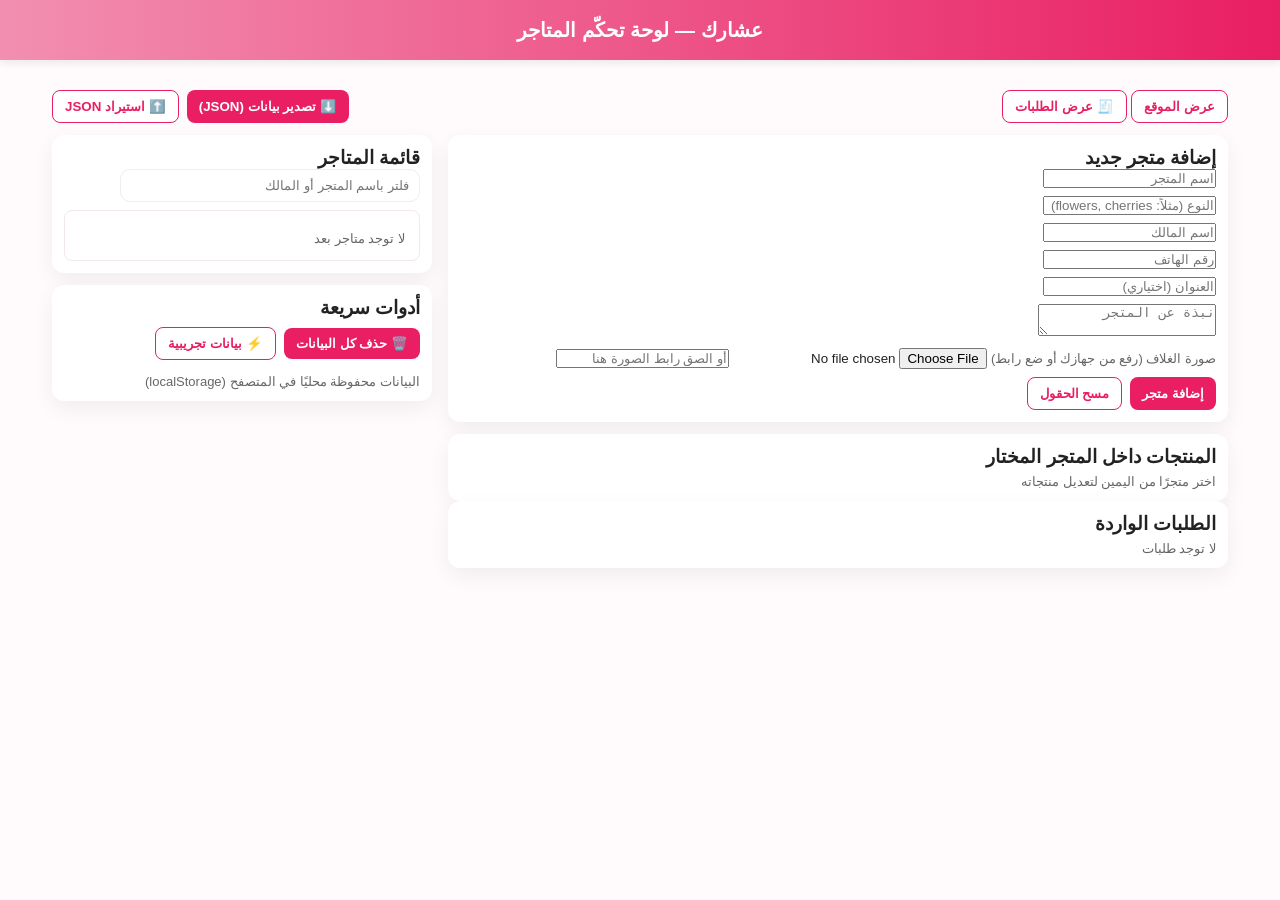
==== admin.html @ 7de18228 "Update and rename admin to admin.html" ====
<!DOCTYPE html>
<html lang="ar" dir="rtl">
<head>
<meta charset="utf-8">
<meta name="viewport" content="width=device-width,initial-scale=1">
<title>عشارك - لوحة الأدمن</title>
<link rel="stylesheet" href="styles.css">
<style>
/* إضافات خاصة بالأدمن */
.admin-grid{display:grid;grid-template-columns:1fr 380px;gap:16px}
.panel{background:#fff;padding:12px;border-radius:12px;box-shadow:0 8px 22px rgba(0,0,0,0.06)}
.form-row{margin-bottom:8px}
.small-muted{font-size:13px;color:#666;margin-top:6px}
.row{display:flex;gap:8px;align-items:center}
.listbox{max-height:420px;overflow:auto;padding:6px;border-radius:8px;border:1px solid #f0e8ec}
.item-row{display:flex;gap:8px;align-items:center;justify-content:space-between;padding:8px;border-bottom:1px solid #f4f1f3}
.item-row img{width:56px;height:48px;object-fit:cover;border-radius:8px}
.btn-sm{padding:6px 8px;border-radius:8px;font-size:13px}
.tools{display:flex;gap:8px}
.export-area{display:flex;gap:8px;align-items:center;flex-wrap:wrap;margin-top:8px}
</style>
</head>
<body>
  <div class="header">عشارك — لوحة تحكّم المتاجر</div>
  <div class="container">

    <div style="display:flex;justify-content:space-between;align-items:center;margin-bottom:12px">
      <div>
        <button class="btn ghost" onclick="openPublic()">عرض الموقع</button>
        <button class="btn ghost" onclick="window.open('orders.html','_blank')">🧾 عرض الطلبات</button>
      </div>
      <div class="tools">
        <button class="btn" onclick="exportData()">⬇️ تصدير بيانات (JSON)</button>
        <button class="btn ghost" onclick="document.getElementById('importFile').click()">⬆️ استيراد JSON</button>
        <input type="file" id="importFile" accept="application/json" style="display:none">
      </div>
    </div>

    <div class="admin-grid">
      <!-- ناحية اليسار: إضافة / تحرير المتجر والمنتجات -->
      <div>
        <div class="panel">
          <h3>إضافة متجر جديد</h3>
          <div class="form-row"><input id="sName" placeholder="اسم المتجر"></div>
          <div class="form-row"><input id="sType" placeholder="النوع (مثلاً: flowers, cherries)"></div>
          <div class="form-row"><input id="sOwner" placeholder="اسم المالك"></div>
          <div class="form-row"><input id="sPhone" placeholder="رقم الهاتف"></div>
          <div class="form-row"><input id="sAddress" placeholder="العنوان (اختياري)"></div>
          <div class="form-row"><textarea id="sDesc" placeholder="نبذة عن المتجر"></textarea></div>
          <div class="form-row">
            <label class="small-muted">صورة الغلاف (رفع من جهازك أو ضع رابط)</label>
            <input type="file" id="sCoverFile">
            <input id="sCoverUrl" placeholder="أو الصق رابط الصورة هنا">
          </div>
          <div style="display:flex;gap:8px">
            <button class="btn" onclick="createStore()">إضافة متجر</button>
            <button class="btn ghost" onclick="clearStoreForm()">مسح الحقول</button>
          </div>
        </div>

        <div class="panel" style="margin-top:12px">
          <h3>المنتجات داخل المتجر المختار</h3>
          <div id="storeSelectedInfo" class="small-muted">اختر متجرًا من اليمين لتعديل منتجاته</div>

          <div id="productFormArea" style="display:none;margin-top:8px">
            <div class="form-row"><input id="pName" placeholder="اسم المنتج"></div>
            <div class="form-row"><textarea id="pDesc" placeholder="وصف المنتج"></textarea></div>
            <div class="form-row"><input id="pPrice" type="number" placeholder="السعر"></div>
            <div class="form-row"><input id="pQty" type="number" placeholder="الكمية المتاحة"></div>
            <div class="form-row">
              <label class="small-muted">صورة المنتج (رفع أو رابط)</label>
              <input type="file" id="pFile">
              <input id="pUrl" placeholder="أو رابط الصورة">
            </div>
            <div style="display:flex;gap:8px">
              <button class="btn" onclick="addProduct()">حفظ المنتج</button>
              <button class="btn ghost" onclick="clearProductForm()">مسح</button>
            </div>
          </div>
        </div>

      </div>

      <!-- ناحية اليمين: قائمة المتاجر وادوات الإدارة -->
      <div>
        <div class="panel">
          <h3>قائمة المتاجر</h3>
          <div class="row" style="margin-bottom:8px">
            <input id="filterInput" class="search" placeholder="فلتر باسم المتجر أو المالك" oninput="renderStoresList()">
          </div>
          <div id="storesList" class="listbox"></div>
        </div>

        <div class="panel" style="margin-top:12px">
          <h3>أدوات سريعة</h3>
          <div class="export-area">
            <button class="btn" onclick="clearAllConfirm()">🗑️ حذف كل البيانات</button>
            <button class="btn ghost" onclick="seedDemo()">⚡ بيانات تجريبية</button>
            <div class="small-muted">البيانات محفوظة محليًا في المتصفح (localStorage)</div>
          </div>
        </div>

      </div>
    </div>

  </div>

<script>
/* ===== helpers ===== */
function uid(pref='id'){ return pref + '_' + Date.now() + '_' + Math.floor(Math.random()*900+100) }
function save(k,v){ localStorage.setItem(k, JSON.stringify(v)) }
function load(k, fallback){ try{ return JSON.parse(localStorage.getItem(k)) || fallback }catch(e){ return fallback } }

/* keys */
let stores = load('stores', []);
let orders = load('orders', []);
let settings = load('settings', { wraps: [{name:'تغليف بسيط', price:2000}, {name:'تغليف فاخر', price:5000}], currency:'د.ع' });

/* UI references */
const storesList = document.getElementById('storesList');
const filterInput = document.getElementById('filterInput');

/* selected store */
let selectedStoreId = null;

/* ===== store CRUD ===== */
function createStore(){
  const name = document.getElementById('sName').value.trim();
  const type = document.getElementById('sType').value.trim() || 'general';
  const owner = document.getElementById('sOwner').value.trim();
  const phone = document.getElementById('sPhone').value.trim();
  const address = document.getElementById('sAddress').value.trim();
  const desc = document.getElementById('sDesc').value.trim();
  if(!name || !owner){ alert('أدخل اسم المتجر واسم المالك'); return; }

  // image: prefer file -> base64, else use url
  const fileInput = document.getElementById('sCoverFile');
  const url = document.getElementById('sCoverUrl').value.trim();

  function finalize(imgData){
    const st = {
      id: uid('store'),
      type, name, owner, phone, address, description: desc,
      coverImage: imgData || '',
      gallery: [],
      products: [],
      createdAt: Date.now()
    };
    stores.push(st); save('stores', stores); renderStoresList(); clearStoreForm();
    alert('تم إضافة المتجر ✅ اختره لتبدأ إضافة منتجات');
  }

  if(fileInput.files && fileInput.files[0]){
    const f = fileInput.files[0];
    const reader = new FileReader();
    reader.onload = ()=> finalize(reader.result);
    reader.readAsDataURL(f);
  } else {
    finalize(url || '');
  }
}

function clearStoreForm(){
  ['sName','sType','sOwner','sPhone','sAddress','sDesc','sCoverUrl'].forEach(id=>document.getElementById(id).value='');
  document.getElementById('sCoverFile').value='';
}

/* render stores list */
function renderStoresList(){
  const q = (filterInput.value || '').trim().toLowerCase();
  storesList.innerHTML = '';
  if(!stores.length) { storesList.innerHTML = '<div class="small-muted" style="padding:8px">لا توجد متاجر بعد</div>'; return; }
  stores.filter(s=>{
    if(!q) return true;
    return s.name.toLowerCase().includes(q) || (s.owner||'').toLowerCase().includes(q);
  }).forEach(s=>{
    const div = document.createElement('div'); div.className='item-row';
    div.innerHTML = `
      <div style="display:flex;gap:10px;align-items:center">
        <img src="${s.coverImage || ''}" alt="">
        <div>
          <div style="font-weight:700">${s.name}</div>
          <div class="small-muted">${s.owner || '-'} • ${s.type}</div>
        </div>
      </div>
      <div style="display:flex;gap:6px;align-items:center">
        <button class="btn btn-sm" onclick="selectStore('${s.id}')">فتح</button>
        <button class="btn ghost btn-sm" onclick="editStore('${s.id}')">تعديل</button>
        <button class="btn ghost btn-sm" onclick="removeStore('${s.id}')">حذف</button>
      </div>
    `;
    storesList.appendChild(div);
  });
}

/* select store for products */
function selectStore(id){
  selectedStoreId = id;
  const st = stores.find(x=>x.id===id);
  document.getElementById('storeSelectedInfo').innerText = `المتجر المحدد: ${st.name} — ${st.owner} — ${st.phone}`;
  document.getElementById('productFormArea').style.display = 'block';
  renderProductList(st);
}

/* edit store (load into form for quick edit) */
function editStore(id){
  const st = stores.find(x=>x.id===id);
  if(!st) return;
  document.getElementById('sName').value = st.name;
  document.getElementById('sType').value = st.type;
  document.getElementById('sOwner').value = st.owner;
  document.getElementById('sPhone').value = st.phone;
  document.getElementById('sAddress').value = st.address || '';
  document.getElementById('sDesc').value = st.description || '';
  document.getElementById('sCoverUrl').value = st.coverImage || '';
  // after editing, remove old and add new on save (simple approach)
  removeStore(id);
  window.scrollTo({top:0, behavior:'smooth'});
}

/* remove store */
function removeStore(id){
  if(!confirm('هل تريد حذف المتجر نهائياً؟')) return;
  stores = stores.filter(s=>s.id!==id);
  save('stores', stores);
  renderStoresList();
  if(selectedStoreId === id){ selectedStoreId = null; document.getElementById('productFormArea').style.display='none'; document.getElementById('storeSelectedInfo').innerText='اختر متجرًا من اليمين لتعديل منتجاته' }
}

/* ===== products ===== */
function clearProductForm(){
  ['pName','pDesc','pPrice','pQty','pUrl'].forEach(id=>document.getElementById(id).value='');
  document.getElementById('pFile').value='';
}

function addProduct(){
  if(!selectedStoreId){ alert('اختر متجرًا أولاً'); return; }
  const name = document.getElementById('pName').value.trim();
  const desc = document.getElementById('pDesc').value.trim();
  const price = Number(document.getElementById('pPrice').value) || 0;
  const qty = Number(document.getElementById('pQty').value) || 0;
  const url = document.getElementById('pUrl').value.trim();
  const fileInput = document.getElementById('pFile');

  if(!name || !price){ alert('أدخل اسم المنتج والسعر'); return; }

  function finalize(img){
    const prod = { id: uid('p'), name, description: desc, price, availableQty: qty, image: img || '', colors: [] };
    const st = stores.find(s=>s.id === selectedStoreId);
    st.products = st.products || [];
    st.products.push(prod);
    save('stores', stores);
    renderProductList(st);
    clearProductForm();
    alert('تم إضافة المنتج ✅');
  }

  if(fileInput.files && fileInput.files[0]){
    const f = fileInput.files[0];
    const reader = new FileReader();
    reader.onload = ()=> finalize(reader.result);
    reader.readAsDataURL(f);
  } else {
    finalize(url || '');
  }
}

function renderProductList(storeObj){
  const container = document.getElementById('productFormArea');
  const listHtml = document.createElement('div');
  listHtml.style.marginTop = '10px';
  listHtml.innerHTML = `<div class="small-muted">منتجات: </div>`;
  const ul = document.createElement('div');
  (storeObj.products||[]).forEach(p=>{
    const pr = document.createElement('div');
    pr.style.display='flex'; pr.style.justifyContent='space-between'; pr.style.alignItems='center'; pr.style.padding='8px 0';
    pr.innerHTML = `<div style="display:flex;gap:8px;align-items:center">
      <img src="${p.image||''}" style="width:64px;height:56px;object-fit:cover;border-radius:8px"/>
      <div><div style="font-weight:700">${p.name}</div><div class="small-muted">${p.description||''}</div></div>
    </div>
    <div style="display:flex;gap:6px;align-items:center">
      <div class="small-muted">${p.price} د.ع</div>
      <button class="btn ghost btn-sm" onclick="editProduct('${storeObj.id}','${p.id}')">تعديل</button>
      <button class="btn ghost btn-sm" onclick="removeProduct('${storeObj.id}','${p.id}')">حذف</button>
    </div>`;
    ul.appendChild(pr);
  });
  // remove previous list if exists
  const prev = document.querySelector('#productFormArea .products-list');
  if(prev) prev.remove();
  const wrapper = document.createElement('div'); wrapper.className='products-list'; wrapper.appendChild(listHtml); wrapper.appendChild(ul);
  document.getElementById('productFormArea').appendChild(wrapper);
}

function editProduct(storeId, prodId){
  const st = stores.find(s=>s.id===storeId);
  const p = st.products.find(x=>x.id===prodId);
  // load into form for editing: remove old then fill
  document.getElementById('pName').value = p.name;
  document.getElementById('pDesc').value = p.description || '';
  document.getElementById('pPrice').value = p.price;
  document.getElementById('pQty').value = p.availableQty || 0;
  document.getElementById('pUrl').value = p.image || '';
  // remove existing, will be added on save
  st.products = st.products.filter(x=>x.id!==prodId);
  save('stores', stores);
  renderProductList(st);
}

function removeProduct(storeId, prodId){
  if(!confirm('حذف المنتج؟')) return;
  const st = stores.find(s=>s.id===storeId);
  st.products = st.products.filter(x=>x.id!==prodId);
  save('stores', stores);
  renderProductList(st);
}

/* ===== orders admin ===== */
function renderOrdersAdmin(){
  const ords = load('orders', []);
  // create panel to show orders (simple)
  let html = '<div class="panel"><h3>الطلبات الواردة</h3>';
  if(!ords.length) html += '<div class="small-muted">لا توجد طلبات</div>';
  else {
    ords.forEach(o=>{
      html += `<div style="padding:8px;border-bottom:1px solid #f4f1f3">
        <div style="display:flex;justify-content:space-between;align-items:center">
          <div><strong>${o.customerName}</strong> • ${o.customerPhone} <div class="small-muted">${o.time}</div></div>
          <div style="text-align:left">
            <div>${o.productName || (o.count + ' × مخصص')}</div>
            <div class="small-muted">${o.totalPrice} د.ع</div>
            <div style="margin-top:6px">
              <select onchange="updateOrderStatus('${o.id}', this.value)"><option ${o.status==='new'?'selected':''} value="new">جديدة</option><option ${o.status==='ready'?'selected':''} value="ready">جاهزة</option><option ${o.status==='completed'?'selected':''} value="completed">مكتملة</option></select>
              <button class="btn ghost btn-sm" onclick="removeOrder('${o.id}')">حذف</button>
            </div>
          </div>
        </div>
      </div>`;
    });
  }
  html += '</div>';
  // append or replace under tools panel
  const toolsPanel = document.querySelector('.panel + .panel'); // a simple target
  if(toolsPanel) toolsPanel.insertAdjacentHTML('afterend', html);
}

/* update order status */
function updateOrderStatus(id, status){
  const ords = load('orders', []);
  const o = ords.find(x=>x.id===id);
  if(!o) return;
  o.status = status;
  save('orders', ords);
  alert('تم تحديث حالة الطلب');
}

/* remove order */
function removeOrder(id){
  if(!confirm('حذف الطلب؟')) return;
  let ords = load('orders', []);
  ords = ords.filter(x=>x.id!==id);
  save('orders', ords);
  alert('تم الحذف');
  // re-render page or notify user
}

/* ===== export / import ===== */
function exportData(){
  const data = { stores: stores, orders: load('orders', []), settings: settings };
  const blob = new Blob([JSON.stringify(data, null, 2)], { type: 'application/json' });
  const url = URL.createObjectURL(blob);
  const a = document.createElement('a');
  a.href = url; a.download = 'asharek-data.json'; a.click();
  URL.revokeObjectURL(url);
}

document.getElementById('importFile').addEventListener('change', (e)=>{
  const f = e.target.files[0];
  if(!f) return;
  const r = new FileReader();
  r.onload = ()=>{
    try{
      const data = JSON.parse(r.result);
      if(data.stores && Array.isArray(data.stores)) stores = data.stores;
      if(data.orders && Array.isArray(data.orders)) save('orders', data.orders);
      save('stores', stores);
      save('settings', data.settings || settings);
      alert('تم استيراد البيانات');
      renderStoresList();
    }catch(err){ alert('ملف غير صالح') }
  };
  r.readAsText(f);
});

/* seed demo */
function seedDemo(){
  if(!confirm('إضافة بيانات توضيحية إلى المتاجر الحالية؟')) return;
  const demoStores = [
    {
      id: uid('store'), type:'flowers', name:'ورود اللامع', owner:'علي', phone:'07701234567',
      address:'المنطقة التجارية', description:'متجر ورود مميز', coverImage:'images/demo1.jpg',
      gallery:[], products:[
        {id:uid('p'), name:'باقة رومانسية', price:5200, description:'12 وردة', image:'images/p1.jpg', availableQty:40, colors:['أحمر','وردي']},
        {id:uid('p'), name:'باقة أنيقة', price:4200, description:'8 ورد', image:'images/p2.jpg', availableQty:20, colors:['أبيض','وردي']}
      ], createdAt: Date.now()
    }
  ];
  stores = stores.concat(demoStores); save('stores', stores); renderStoresList();
}

/* clear all */
function clearAllConfirm(){
  if(!confirm('حذف كل البيانات من المتصفح (stores, orders, settings)؟')) return;
  localStorage.removeItem('stores'); localStorage.removeItem('orders'); localStorage.removeItem('settings');
  stores = []; orders = []; settings = {wraps:[]};
  renderStoresList();
  alert('تم الحذف');
}

/* open public */
function openPublic(){ window.open('index.html','_blank') }

/* init */
renderStoresList();
renderOrdersAdmin();

/* re-run product list if a store was selected previously */
if(stores.length && !selectedStoreId) { /* nothing */ }

</script>
</body>
</html>
---- styles.css ----
:root{
  --bg: #fffafc;
  --accent: #f28fb0;
  --accent-2: #e91e63;
  --muted: #666;
  --card-bg: #fff;
  --shadow: rgba(0,0,0,0.08);
}

*{box-sizing:border-box;padding:0;margin:0}
html,body{height:100%}
body{
  font-family: "Tajawal", "Tahoma", sans-serif;
  background:var(--bg);
  color:#222;
  -webkit-font-smoothing:antialiased;
  -moz-osx-font-smoothing:grayscale;
}

/* header */
.header{
  background:linear-gradient(90deg,var(--accent) 0%, var(--accent-2) 100%);
  color:#fff;
  padding:18px 12px;
  text-align:center;
  font-size:20px;
  font-weight:700;
  box-shadow:0 3px 8px var(--shadow);
}

/* container */
.container{
  max-width:1200px;
  margin:18px auto;
  padding:12px;
}

/* controls */
.controls{
  display:flex;
  gap:10px;
  flex-wrap:wrap;
  justify-content:space-between;
  align-items:center;
  margin-bottom:14px;
}
.controls .left{display:flex;gap:8px;align-items:center}
.search{
  padding:8px 10px;border-radius:10px;border:1px solid #eee;width:300px;
}
.filter{padding:8px 10px;border-radius:10px;border:1px solid #eee;background:#fff}

/* grid */
.grid{
  display:grid;
  gap:16px;
  grid-template-columns:repeat(auto-fit,minmax(220px,1fr));
}

/* store card */
.store-card{
  background:var(--card-bg);
  border-radius:12px;
  overflow:hidden;
  box-shadow:0 6px 18px var(--shadow);
  transition:transform .18s ease, box-shadow .18s ease;
  cursor:pointer;
  display:flex;
  flex-direction:column;
}
.store-card:hover{transform:translateY(-6px);box-shadow:0 12px 30px rgba(0,0,0,0.12)}
.store-cover{width:100%;height:160px;overflow:hidden;background:#f5f5f5}
.store-cover img{width:100%;height:100%;object-fit:cover;display:block}
.store-body{padding:12px;flex:1;display:flex;flex-direction:column;justify-content:space-between}
.store-title{font-weight:700;color:#222;margin-bottom:6px;font-size:16px}
.store-meta{color:var(--muted);font-size:13px;margin-bottom:8px}
.store-actions{display:flex;gap:8px;align-items:center;justify-content:space-between}

/* buttons */
.btn{
  background:var(--accent-2);
  color:#fff;border:none;padding:8px 12px;border-radius:8px;cursor:pointer;font-weight:700;
}
.btn.ghost{background:#fff;color:var(--accent-2);border:1px solid var(--accent-2)}
.small{font-size:13px;color:var(--muted)}

/* store header */
.store-header{
  display:flex;gap:14px;align-items:center;margin-bottom:12px;
}
.store-avatar{width:110px;height:110px;border-radius:12px;overflow:hidden;flex-shrink:0}
.store-avatar img{width:100%;height:100%;object-fit:cover}
.store-info h2{margin-bottom:6px}
.store-info .owner{color:var(--muted);font-size:14px}

/* products grid */
.products{display:grid;grid-template-columns:repeat(auto-fit,minmax(160px,1fr));gap:12px;margin-top:12px}
.product{background:var(--card-bg);padding:10px;border-radius:10px;box-shadow:0 6px 16px var(--shadow);text-align:center}
.product img{width:100%;height:120px;object-fit:cover;border-radius:8px;margin-bottom:8px}
.product .pname{font-weight:700;margin-bottom:6px}
.product .price{color:var(--accent-2);font-weight:800}

/* modal */
.modal{position:fixed;inset:0;display:none;align-items:center;justify-content:center;background:rgba(0,0,0,0.45);z-index:9999}
.modal .dialog{background:#fff;border-radius:12px;padding:18px;width:95%;max-width:420px;box-shadow:0 12px 40px rgba(0,0,0,0.2)}
.close-x{float:right;cursor:pointer;color:var(--accent-2);font-weight:800}

/* responsive */
@media(max-width:600px){
  .search{width:100%}
  .store-header{flex-direction:column;align-items:flex-start}
  .store-avatar{width:100%;height:160px}
}
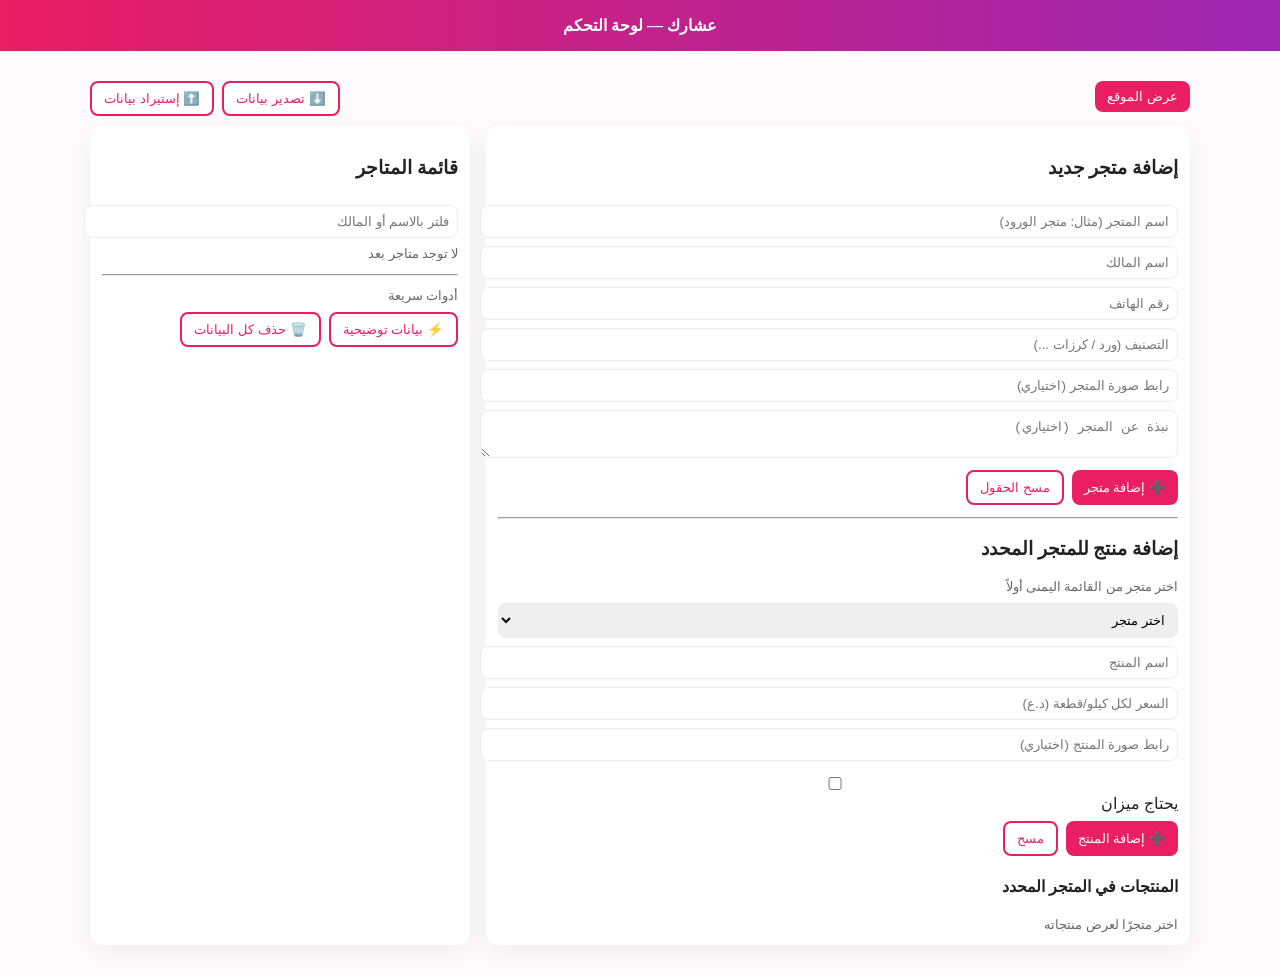
==== commit 718bf1dc: "Update and rename admin4.html to admin.html" ====
--- a/admin.html
+++ b/admin.html
@@ -1,432 +1,226 @@
 <!DOCTYPE html>
 <html lang="ar" dir="rtl">
 <head>
-<meta charset="utf-8">
-<meta name="viewport" content="width=device-width,initial-scale=1">
-<title>عشارك - لوحة الأدمن</title>
-<link rel="stylesheet" href="styles.css">
+<meta charset="utf-8"/><meta name="viewport" content="width=device-width,initial-scale=1"/>
+<title>عشارك — لوحة الأدمن</title>
 <style>
-/* إضافات خاصة بالأدمن */
-.admin-grid{display:grid;grid-template-columns:1fr 380px;gap:16px}
-.panel{background:#fff;padding:12px;border-radius:12px;box-shadow:0 8px 22px rgba(0,0,0,0.06)}
-.form-row{margin-bottom:8px}
-.small-muted{font-size:13px;color:#666;margin-top:6px}
+:root{--accent:#e91e63;--bg:#fffafc}
+body{font-family:tahoma;background:var(--bg);margin:0;color:#222}
+.header{background:linear-gradient(90deg,var(--accent),#9c27b0);color:#fff;padding:16px;text-align:center;font-weight:700}
+.container{max-width:1100px;margin:18px auto;padding:12px}
+.grid{display:grid;grid-template-columns:1fr 380px;gap:16px}
+.panel{background:#fff;padding:12px;border-radius:12px;box-shadow:0 8px 26px rgba(0,0,0,0.06)}
+input,textarea,select{width:100%;padding:8px;border-radius:8px;border:1px solid #eee;margin-top:8px}
+.btn{background:var(--accent);color:#fff;border:none;padding:8px 12px;border-radius:8px;cursor:pointer}
+.btn.ghost{background:#fff;color:var(--accent);border:2px solid var(--accent)}
+.store-list{max-height:420px;overflow:auto;margin-top:8px}
 .row{display:flex;gap:8px;align-items:center}
-.listbox{max-height:420px;overflow:auto;padding:6px;border-radius:8px;border:1px solid #f0e8ec}
-.item-row{display:flex;gap:8px;align-items:center;justify-content:space-between;padding:8px;border-bottom:1px solid #f4f1f3}
-.item-row img{width:56px;height:48px;object-fit:cover;border-radius:8px}
-.btn-sm{padding:6px 8px;border-radius:8px;font-size:13px}
-.tools{display:flex;gap:8px}
-.export-area{display:flex;gap:8px;align-items:center;flex-wrap:wrap;margin-top:8px}
+.small{font-size:13px;color:#666}
 </style>
 </head>
 <body>
-  <div class="header">عشارك — لوحة تحكّم المتاجر</div>
+  <div class="header">عشارك — لوحة التحكم</div>
   <div class="container">
-
-    <div style="display:flex;justify-content:space-between;align-items:center;margin-bottom:12px">
-      <div>
-        <button class="btn ghost" onclick="openPublic()">عرض الموقع</button>
-        <button class="btn ghost" onclick="window.open('orders.html','_blank')">🧾 عرض الطلبات</button>
-      </div>
-      <div class="tools">
-        <button class="btn" onclick="exportData()">⬇️ تصدير بيانات (JSON)</button>
-        <button class="btn ghost" onclick="document.getElementById('importFile').click()">⬆️ استيراد JSON</button>
-        <input type="file" id="importFile" accept="application/json" style="display:none">
+    <div style="display:flex;justify-content:space-between;margin-bottom:10px">
+      <div><button class="btn" onclick="openPublic()">عرض الموقع</button></div>
+      <div style="display:flex;gap:8px">
+        <button class="btn ghost" onclick="exportData()">⬇️ تصدير بيانات</button>
+        <button class="btn ghost" onclick="importJson()">⬆️ إستيراد بيانات</button>
+        <input type="file" id="importFile" accept="application/json" style="display:none" onchange="handleImport(event)">
       </div>
     </div>
 
-    <div class="admin-grid">
-      <!-- ناحية اليسار: إضافة / تحرير المتجر والمنتجات -->
-      <div>
-        <div class="panel">
-          <h3>إضافة متجر جديد</h3>
-          <div class="form-row"><input id="sName" placeholder="اسم المتجر"></div>
-          <div class="form-row"><input id="sType" placeholder="النوع (مثلاً: flowers, cherries)"></div>
-          <div class="form-row"><input id="sOwner" placeholder="اسم المالك"></div>
-          <div class="form-row"><input id="sPhone" placeholder="رقم الهاتف"></div>
-          <div class="form-row"><input id="sAddress" placeholder="العنوان (اختياري)"></div>
-          <div class="form-row"><textarea id="sDesc" placeholder="نبذة عن المتجر"></textarea></div>
-          <div class="form-row">
-            <label class="small-muted">صورة الغلاف (رفع من جهازك أو ضع رابط)</label>
-            <input type="file" id="sCoverFile">
-            <input id="sCoverUrl" placeholder="أو الصق رابط الصورة هنا">
-          </div>
-          <div style="display:flex;gap:8px">
-            <button class="btn" onclick="createStore()">إضافة متجر</button>
-            <button class="btn ghost" onclick="clearStoreForm()">مسح الحقول</button>
-          </div>
-        </div>
-
-        <div class="panel" style="margin-top:12px">
-          <h3>المنتجات داخل المتجر المختار</h3>
-          <div id="storeSelectedInfo" class="small-muted">اختر متجرًا من اليمين لتعديل منتجاته</div>
-
-          <div id="productFormArea" style="display:none;margin-top:8px">
-            <div class="form-row"><input id="pName" placeholder="اسم المنتج"></div>
-            <div class="form-row"><textarea id="pDesc" placeholder="وصف المنتج"></textarea></div>
-            <div class="form-row"><input id="pPrice" type="number" placeholder="السعر"></div>
-            <div class="form-row"><input id="pQty" type="number" placeholder="الكمية المتاحة"></div>
-            <div class="form-row">
-              <label class="small-muted">صورة المنتج (رفع أو رابط)</label>
-              <input type="file" id="pFile">
-              <input id="pUrl" placeholder="أو رابط الصورة">
-            </div>
-            <div style="display:flex;gap:8px">
-              <button class="btn" onclick="addProduct()">حفظ المنتج</button>
-              <button class="btn ghost" onclick="clearProductForm()">مسح</button>
-            </div>
-          </div>
-        </div>
-
+    <div class="grid">
+      <!-- اليسار: إضافة متجر ومنتجات -->
+      <div class="panel">
+        <h3>إضافة متجر جديد</h3>
+        <input id="sName" placeholder="اسم المتجر (مثال: متجر الورود)"/>
+        <input id="sOwner" placeholder="اسم المالك"/>
+        <input id="sPhone" placeholder="رقم الهاتف"/>
+        <input id="sCategory" placeholder="التصنيف (ورد / كرزات ...)"/>
+        <input id="sImage" placeholder="رابط صورة المتجر (اختياري)"/>
+        <textarea id="sDesc" placeholder="نبذة عن المتجر (اختياري)"></textarea>
+        <div style="display:flex;gap:8px;margin-top:8px">
+          <button class="btn" onclick="createStore()">➕ إضافة متجر</button>
+          <button class="btn ghost" onclick="clearStoreForm()">مسح الحقول</button>
+        </div>
+
+        <hr style="margin:12px 0"/>
+
+        <h3>إضافة منتج للمتجر المحدد</h3>
+        <div class="small">اختر متجر من القائمة اليمنى أولاً</div>
+        <select id="selectStore" style="margin-top:8px"></select>
+        <input id="pName" placeholder="اسم المنتج"/>
+        <input id="pPrice" placeholder="السعر لكل كيلو/قطعة (د.ع)"/>
+        <input id="pImage" placeholder="رابط صورة المنتج (اختياري)"/>
+        <label style="display:block;margin-top:8px"><input type="checkbox" id="pNeedScale"/> يحتاج ميزان</label>
+        <div style="display:flex;gap:8px;margin-top:8px">
+          <button class="btn" onclick="addProduct()">➕ إضافة المنتج</button>
+          <button class="btn ghost" onclick="clearProductForm()">مسح</button>
+        </div>
+
+        <div style="margin-top:14px">
+          <h4>المنتجات في المتجر المحدد</h4>
+          <div id="storeProducts" class="store-products small"></div>
+        </div>
       </div>
 
-      <!-- ناحية اليمين: قائمة المتاجر وادوات الإدارة -->
-      <div>
-        <div class="panel">
-          <h3>قائمة المتاجر</h3>
-          <div class="row" style="margin-bottom:8px">
-            <input id="filterInput" class="search" placeholder="فلتر باسم المتجر أو المالك" oninput="renderStoresList()">
-          </div>
-          <div id="storesList" class="listbox"></div>
-        </div>
-
-        <div class="panel" style="margin-top:12px">
-          <h3>أدوات سريعة</h3>
-          <div class="export-area">
-            <button class="btn" onclick="clearAllConfirm()">🗑️ حذف كل البيانات</button>
-            <button class="btn ghost" onclick="seedDemo()">⚡ بيانات تجريبية</button>
-            <div class="small-muted">البيانات محفوظة محليًا في المتصفح (localStorage)</div>
-          </div>
-        </div>
-
+      <!-- اليمين: قائمة المتاجر والأدوات -->
+      <div class="panel">
+        <h3>قائمة المتاجر</h3>
+        <input id="filter" placeholder="فلتر بالاسم أو المالك" oninput="renderStores()"/>
+        <div id="storesList" class="store-list"></div>
+
+        <hr style="margin:12px 0"/>
+        <div class="small">أدوات سريعة</div>
+        <div style="display:flex;gap:8px;margin-top:8px">
+          <button class="btn ghost" onclick="seedDemo()">⚡ بيانات توضيحية</button>
+          <button class="btn ghost" onclick="clearAll()">🗑️ حذف كل البيانات</button>
+        </div>
       </div>
     </div>
-
   </div>
 
 <script>
-/* ===== helpers ===== */
-function uid(pref='id'){ return pref + '_' + Date.now() + '_' + Math.floor(Math.random()*900+100) }
-function save(k,v){ localStorage.setItem(k, JSON.stringify(v)) }
-function load(k, fallback){ try{ return JSON.parse(localStorage.getItem(k)) || fallback }catch(e){ return fallback } }
-
-/* keys */
-let stores = load('stores', []);
-let orders = load('orders', []);
-let settings = load('settings', { wraps: [{name:'تغليف بسيط', price:2000}, {name:'تغليف فاخر', price:5000}], currency:'د.ع' });
-
-/* UI references */
-const storesList = document.getElementById('storesList');
-const filterInput = document.getElementById('filterInput');
-
-/* selected store */
+/* helpers */
+function uid(p='id'){return p+'_'+Date.now()+'_'+Math.floor(Math.random()*900+100)}
+function load(k,d){try{return JSON.parse(localStorage.getItem(k))||d}catch(e){return d}}
+function save(k,v){localStorage.setItem(k,JSON.stringify(v))}
+function openPublic(){window.location.href='index.html'}
+
+/* initial */
+let stores = load('stores',[]);
+renderStoresList();
+populateStoreSelect();
+
+/* store functions */
+function createStore(){
+  const name=document.getElementById('sName').value.trim();
+  if(!name){ alert('أدخل اسم المتجر'); return; }
+  const st = { id: uid('s'), name, owner: document.getElementById('sOwner').value.trim(), phone: document.getElementById('sPhone').value.trim(), category: document.getElementById('sCategory').value.trim() || 'عام', image: document.getElementById('sImage').value.trim(), description: document.getElementById('sDesc').value.trim(), products:[] };
+  stores.push(st); save('stores',stores); renderStoresList(); populateStoreSelect(); clearStoreForm(); alert('تم إنشاء المتجر');
+}
+function clearStoreForm(){ ['sName','sOwner','sPhone','sCategory','sImage','sDesc'].forEach(id=>document.getElementById(id).value='') }
+
+/* render list */
+function renderStoresList(){
+  stores = load('stores',[]);
+  const filter = (document.getElementById('filter').value||'').toLowerCase();
+  const list = document.getElementById('storesList'); list.innerHTML='';
+  if(!stores.length){ list.innerHTML='<div class="small">لا توجد متاجر بعد</div>'; return; }
+  stores.filter(s=> !filter || s.name.toLowerCase().includes(filter) || (s.owner||'').toLowerCase().includes(filter)).forEach(s=>{
+    const div = document.createElement('div'); div.style.padding='8px'; div.style.borderBottom='1px solid #f4e9f2';
+    div.innerHTML = `<strong>${s.name}</strong><div class="small">${s.owner||''} • ${s.category||''}</div>
+      <div style="margin-top:8px;display:flex;gap:8px">
+        <button class="btn" onclick="selectStore('${s.id}')">فتح</button>
+        <button class="btn ghost" onclick="editStore('${s.id}')">تعديل</button>
+        <button class="btn ghost" onclick="deleteStore('${s.id}')">حذف</button>
+      </div>`;
+    list.appendChild(div);
+  });
+}
+
+/* select store */
 let selectedStoreId = null;
-
-/* ===== store CRUD ===== */
-function createStore(){
-  const name = document.getElementById('sName').value.trim();
-  const type = document.getElementById('sType').value.trim() || 'general';
-  const owner = document.getElementById('sOwner').value.trim();
-  const phone = document.getElementById('sPhone').value.trim();
-  const address = document.getElementById('sAddress').value.trim();
-  const desc = document.getElementById('sDesc').value.trim();
-  if(!name || !owner){ alert('أدخل اسم المتجر واسم المالك'); return; }
-
-  // image: prefer file -> base64, else use url
-  const fileInput = document.getElementById('sCoverFile');
-  const url = document.getElementById('sCoverUrl').value.trim();
-
-  function finalize(imgData){
-    const st = {
-      id: uid('store'),
-      type, name, owner, phone, address, description: desc,
-      coverImage: imgData || '',
-      gallery: [],
-      products: [],
-      createdAt: Date.now()
-    };
-    stores.push(st); save('stores', stores); renderStoresList(); clearStoreForm();
-    alert('تم إضافة المتجر ✅ اختره لتبدأ إضافة منتجات');
-  }
-
-  if(fileInput.files && fileInput.files[0]){
-    const f = fileInput.files[0];
-    const reader = new FileReader();
-    reader.onload = ()=> finalize(reader.result);
-    reader.readAsDataURL(f);
-  } else {
-    finalize(url || '');
-  }
-}
-
-function clearStoreForm(){
-  ['sName','sType','sOwner','sPhone','sAddress','sDesc','sCoverUrl'].forEach(id=>document.getElementById(id).value='');
-  document.getElementById('sCoverFile').value='';
-}
-
-/* render stores list */
-function renderStoresList(){
-  const q = (filterInput.value || '').trim().toLowerCase();
-  storesList.innerHTML = '';
-  if(!stores.length) { storesList.innerHTML = '<div class="small-muted" style="padding:8px">لا توجد متاجر بعد</div>'; return; }
-  stores.filter(s=>{
-    if(!q) return true;
-    return s.name.toLowerCase().includes(q) || (s.owner||'').toLowerCase().includes(q);
-  }).forEach(s=>{
-    const div = document.createElement('div'); div.className='item-row';
-    div.innerHTML = `
-      <div style="display:flex;gap:10px;align-items:center">
-        <img src="${s.coverImage || ''}" alt="">
-        <div>
-          <div style="font-weight:700">${s.name}</div>
-          <div class="small-muted">${s.owner || '-'} • ${s.type}</div>
-        </div>
-      </div>
-      <div style="display:flex;gap:6px;align-items:center">
-        <button class="btn btn-sm" onclick="selectStore('${s.id}')">فتح</button>
-        <button class="btn ghost btn-sm" onclick="editStore('${s.id}')">تعديل</button>
-        <button class="btn ghost btn-sm" onclick="removeStore('${s.id}')">حذف</button>
-      </div>
-    `;
-    storesList.appendChild(div);
-  });
-}
-
-/* select store for products */
 function selectStore(id){
   selectedStoreId = id;
-  const st = stores.find(x=>x.id===id);
-  document.getElementById('storeSelectedInfo').innerText = `المتجر المحدد: ${st.name} — ${st.owner} — ${st.phone}`;
-  document.getElementById('productFormArea').style.display = 'block';
-  renderProductList(st);
-}
-
-/* edit store (load into form for quick edit) */
+  populateStoreSelect();
+  showStoreProducts();
+  document.getElementById('selectStore').value = id;
+}
+
+/* populate select dropdown */
+function populateStoreSelect(){
+  const sel = document.getElementById('selectStore'); sel.innerHTML = '<option value="">اختر متجر</option>';
+  stores.forEach(s=> sel.innerHTML += `<option value="${s.id}">${s.name}</option>`);
+}
+
+/* add product */
+function addProduct(){
+  const sid = document.getElementById('selectStore').value || selectedStoreId;
+  if(!sid){ alert('اختر متجرًا أولاً'); return; }
+  const name = document.getElementById('pName').value.trim();
+  const price = parseFloat(document.getElementById('pPrice').value);
+  if(!name || !price){ alert('أدخل اسم المنتج والسعر'); return; }
+  const img = document.getElementById('pImage').value.trim() || '';
+  const needScale = document.getElementById('pNeedScale').checked;
+  const st = stores.find(x=>x.id===sid);
+  st.products.push({ id: uid('p'), name, price, image: img, needScale });
+  save('stores', stores);
+  clearProductForm();
+  showStoreProducts();
+  alert('تم إضافة المنتج');
+}
+
+/* show products of selected store */
+function showStoreProducts(){
+  const sid = document.getElementById('selectStore').value || selectedStoreId;
+  const box = document.getElementById('storeProducts'); box.innerHTML='';
+  if(!sid){ box.innerHTML='<div class="small">اختر متجرًا لعرض منتجاته</div>'; return; }
+  const st = stores.find(x=>x.id===sid);
+  if(!st || !st.products.length){ box.innerHTML='<div class="small">لا توجد منتجات بعد</div>'; return; }
+  st.products.forEach(p=>{
+    const d = document.createElement('div'); d.className='product'; d.innerHTML = `<strong>${p.name}</strong> - ${p.price.toLocaleString()} د.ع ${p.needScale? '⚖️':''} <div style="margin-top:6px"><button class="btn ghost" onclick="removeProduct('${st.id}','${p.id}')">حذف</button></div>`;
+    box.appendChild(d);
+  });
+}
+
+function clearProductForm(){ ['pName','pPrice','pImage'].forEach(id=>document.getElementById(id).value=''); document.getElementById('pNeedScale').checked=false }
+
+/* edit/delete */
 function editStore(id){
   const st = stores.find(x=>x.id===id);
   if(!st) return;
-  document.getElementById('sName').value = st.name;
-  document.getElementById('sType').value = st.type;
-  document.getElementById('sOwner').value = st.owner;
-  document.getElementById('sPhone').value = st.phone;
-  document.getElementById('sAddress').value = st.address || '';
-  document.getElementById('sDesc').value = st.description || '';
-  document.getElementById('sCoverUrl').value = st.coverImage || '';
-  // after editing, remove old and add new on save (simple approach)
-  removeStore(id);
-  window.scrollTo({top:0, behavior:'smooth'});
-}
-
-/* remove store */
-function removeStore(id){
-  if(!confirm('هل تريد حذف المتجر نهائياً؟')) return;
-  stores = stores.filter(s=>s.id!==id);
-  save('stores', stores);
-  renderStoresList();
-  if(selectedStoreId === id){ selectedStoreId = null; document.getElementById('productFormArea').style.display='none'; document.getElementById('storeSelectedInfo').innerText='اختر متجرًا من اليمين لتعديل منتجاته' }
-}
-
-/* ===== products ===== */
-function clearProductForm(){
-  ['pName','pDesc','pPrice','pQty','pUrl'].forEach(id=>document.getElementById(id).value='');
-  document.getElementById('pFile').value='';
-}
-
-function addProduct(){
-  if(!selectedStoreId){ alert('اختر متجرًا أولاً'); return; }
-  const name = document.getElementById('pName').value.trim();
-  const desc = document.getElementById('pDesc').value.trim();
-  const price = Number(document.getElementById('pPrice').value) || 0;
-  const qty = Number(document.getElementById('pQty').value) || 0;
-  const url = document.getElementById('pUrl').value.trim();
-  const fileInput = document.getElementById('pFile');
-
-  if(!name || !price){ alert('أدخل اسم المنتج والسعر'); return; }
-
-  function finalize(img){
-    const prod = { id: uid('p'), name, description: desc, price, availableQty: qty, image: img || '', colors: [] };
-    const st = stores.find(s=>s.id === selectedStoreId);
-    st.products = st.products || [];
-    st.products.push(prod);
-    save('stores', stores);
-    renderProductList(st);
-    clearProductForm();
-    alert('تم إضافة المنتج ✅');
-  }
-
-  if(fileInput.files && fileInput.files[0]){
-    const f = fileInput.files[0];
-    const reader = new FileReader();
-    reader.onload = ()=> finalize(reader.result);
-    reader.readAsDataURL(f);
-  } else {
-    finalize(url || '');
-  }
-}
-
-function renderProductList(storeObj){
-  const container = document.getElementById('productFormArea');
-  const listHtml = document.createElement('div');
-  listHtml.style.marginTop = '10px';
-  listHtml.innerHTML = `<div class="small-muted">منتجات: </div>`;
-  const ul = document.createElement('div');
-  (storeObj.products||[]).forEach(p=>{
-    const pr = document.createElement('div');
-    pr.style.display='flex'; pr.style.justifyContent='space-between'; pr.style.alignItems='center'; pr.style.padding='8px 0';
-    pr.innerHTML = `<div style="display:flex;gap:8px;align-items:center">
-      <img src="${p.image||''}" style="width:64px;height:56px;object-fit:cover;border-radius:8px"/>
-      <div><div style="font-weight:700">${p.name}</div><div class="small-muted">${p.description||''}</div></div>
-    </div>
-    <div style="display:flex;gap:6px;align-items:center">
-      <div class="small-muted">${p.price} د.ع</div>
-      <button class="btn ghost btn-sm" onclick="editProduct('${storeObj.id}','${p.id}')">تعديل</button>
-      <button class="btn ghost btn-sm" onclick="removeProduct('${storeObj.id}','${p.id}')">حذف</button>
-    </div>`;
-    ul.appendChild(pr);
-  });
-  // remove previous list if exists
-  const prev = document.querySelector('#productFormArea .products-list');
-  if(prev) prev.remove();
-  const wrapper = document.createElement('div'); wrapper.className='products-list'; wrapper.appendChild(listHtml); wrapper.appendChild(ul);
-  document.getElementById('productFormArea').appendChild(wrapper);
-}
-
-function editProduct(storeId, prodId){
-  const st = stores.find(s=>s.id===storeId);
-  const p = st.products.find(x=>x.id===prodId);
-  // load into form for editing: remove old then fill
-  document.getElementById('pName').value = p.name;
-  document.getElementById('pDesc').value = p.description || '';
-  document.getElementById('pPrice').value = p.price;
-  document.getElementById('pQty').value = p.availableQty || 0;
-  document.getElementById('pUrl').value = p.image || '';
-  // remove existing, will be added on save
-  st.products = st.products.filter(x=>x.id!==prodId);
-  save('stores', stores);
-  renderProductList(st);
+  document.getElementById('sName').value = st.name; document.getElementById('sOwner').value = st.owner; document.getElementById('sPhone').value = st.phone; document.getElementById('sCategory').value = st.category; document.getElementById('sImage').value = st.image; document.getElementById('sDesc').value = st.description;
+  // remove old (simple edit flow)
+  stores = stores.filter(x=>x.id!==id); save('stores',stores); renderStoresList();
+}
+
+function deleteStore(id){
+  if(!confirm('حذف المتجر نهائياً؟')) return;
+  stores = stores.filter(x=>x.id!==id); save('stores',stores); renderStoresList(); populateStoreSelect(); selectedStoreId=null; document.getElementById('storeProducts').innerHTML='';
 }
 
 function removeProduct(storeId, prodId){
-  if(!confirm('حذف المنتج؟')) return;
-  const st = stores.find(s=>s.id===storeId);
-  st.products = st.products.filter(x=>x.id!==prodId);
-  save('stores', stores);
-  renderProductList(st);
-}
-
-/* ===== orders admin ===== */
-function renderOrdersAdmin(){
-  const ords = load('orders', []);
-  // create panel to show orders (simple)
-  let html = '<div class="panel"><h3>الطلبات الواردة</h3>';
-  if(!ords.length) html += '<div class="small-muted">لا توجد طلبات</div>';
-  else {
-    ords.forEach(o=>{
-      html += `<div style="padding:8px;border-bottom:1px solid #f4f1f3">
-        <div style="display:flex;justify-content:space-between;align-items:center">
-          <div><strong>${o.customerName}</strong> • ${o.customerPhone} <div class="small-muted">${o.time}</div></div>
-          <div style="text-align:left">
-            <div>${o.productName || (o.count + ' × مخصص')}</div>
-            <div class="small-muted">${o.totalPrice} د.ع</div>
-            <div style="margin-top:6px">
-              <select onchange="updateOrderStatus('${o.id}', this.value)"><option ${o.status==='new'?'selected':''} value="new">جديدة</option><option ${o.status==='ready'?'selected':''} value="ready">جاهزة</option><option ${o.status==='completed'?'selected':''} value="completed">مكتملة</option></select>
-              <button class="btn ghost btn-sm" onclick="removeOrder('${o.id}')">حذف</button>
-            </div>
-          </div>
-        </div>
-      </div>`;
-    });
-  }
-  html += '</div>';
-  // append or replace under tools panel
-  const toolsPanel = document.querySelector('.panel + .panel'); // a simple target
-  if(toolsPanel) toolsPanel.insertAdjacentHTML('afterend', html);
-}
-
-/* update order status */
-function updateOrderStatus(id, status){
-  const ords = load('orders', []);
-  const o = ords.find(x=>x.id===id);
-  if(!o) return;
-  o.status = status;
-  save('orders', ords);
-  alert('تم تحديث حالة الطلب');
-}
-
-/* remove order */
-function removeOrder(id){
-  if(!confirm('حذف الطلب؟')) return;
-  let ords = load('orders', []);
-  ords = ords.filter(x=>x.id!==id);
-  save('orders', ords);
-  alert('تم الحذف');
-  // re-render page or notify user
-}
-
-/* ===== export / import ===== */
+  const st = stores.find(x=>x.id===storeId);
+  st.products = st.products.filter(p=>p.id!==prodId);
+  save('stores',stores); showStoreProducts();
+}
+
+/* export/import */
 function exportData(){
-  const data = { stores: stores, orders: load('orders', []), settings: settings };
-  const blob = new Blob([JSON.stringify(data, null, 2)], { type: 'application/json' });
+  const data = {stores};
+  const blob = new Blob([JSON.stringify(data,null,2)],{type:'application/json'});
   const url = URL.createObjectURL(blob);
-  const a = document.createElement('a');
-  a.href = url; a.download = 'asharek-data.json'; a.click();
-  URL.revokeObjectURL(url);
-}
-
-document.getElementById('importFile').addEventListener('change', (e)=>{
-  const f = e.target.files[0];
-  if(!f) return;
-  const r = new FileReader();
-  r.onload = ()=>{
+  const a = document.createElement('a'); a.href=url; a.download='ashark-data.json'; a.click(); URL.revokeObjectURL(url);
+}
+function importJson(){ document.getElementById('importFile').click() }
+function handleImport(e){
+  const f = e.target.files[0]; if(!f) return;
+  const r = new FileReader(); r.onload = ()=> {
     try{
       const data = JSON.parse(r.result);
-      if(data.stores && Array.isArray(data.stores)) stores = data.stores;
-      if(data.orders && Array.isArray(data.orders)) save('orders', data.orders);
-      save('stores', stores);
-      save('settings', data.settings || settings);
-      alert('تم استيراد البيانات');
-      renderStoresList();
+      if(Array.isArray(data.stores)) { stores = data.stores; save('stores',stores); renderStoresList(); populateStoreSelect(); alert('تم الاستيراد'); }
     }catch(err){ alert('ملف غير صالح') }
-  };
-  r.readAsText(f);
-});
-
-/* seed demo */
+  }; r.readAsText(f);
+}
+
+/* seed, clear */
 function seedDemo(){
-  if(!confirm('إضافة بيانات توضيحية إلى المتاجر الحالية؟')) return;
-  const demoStores = [
-    {
-      id: uid('store'), type:'flowers', name:'ورود اللامع', owner:'علي', phone:'07701234567',
-      address:'المنطقة التجارية', description:'متجر ورود مميز', coverImage:'images/demo1.jpg',
-      gallery:[], products:[
-        {id:uid('p'), name:'باقة رومانسية', price:5200, description:'12 وردة', image:'images/p1.jpg', availableQty:40, colors:['أحمر','وردي']},
-        {id:uid('p'), name:'باقة أنيقة', price:4200, description:'8 ورد', image:'images/p2.jpg', availableQty:20, colors:['أبيض','وردي']}
-      ], createdAt: Date.now()
-    }
+  if(!confirm('إضافة أمثلة؟')) return;
+  const demo = [
+    { id: uid('s'), name:'متجر الكرزات', owner:'أحمد', phone:'0770000000', category:'كرزات', description:'كرزات طازجة', image:'https://cdn.pixabay.com/photo/2016/11/18/16/39/cherries-1835786_1280.jpg', products:[
+      {id:uid('p'), name:'كرزات مشكلة', price:10000, image:'https://cdn.pixabay.com/photo/2016/11/18/16/39/cherries-1835786_1280.jpg', needScale:true}
+    ]}
   ];
-  stores = stores.concat(demoStores); save('stores', stores); renderStoresList();
-}
-
-/* clear all */
-function clearAllConfirm(){
-  if(!confirm('حذف كل البيانات من المتصفح (stores, orders, settings)؟')) return;
-  localStorage.removeItem('stores'); localStorage.removeItem('orders'); localStorage.removeItem('settings');
-  stores = []; orders = []; settings = {wraps:[]};
-  renderStoresList();
-  alert('تم الحذف');
-}
-
-/* open public */
-function openPublic(){ window.open('index.html','_blank') }
+  stores = stores.concat(demo); save('stores',stores); renderStoresList(); populateStoreSelect();
+}
+function clearAll(){ if(!confirm('حذف كل البيانات؟')) return; localStorage.removeItem('stores'); localStorage.removeItem('cart'); localStorage.removeItem('orders'); stores=[]; renderStoresList(); populateStoreSelect(); alert('تم الحذف') }
 
 /* init */
 renderStoresList();
-renderOrdersAdmin();
-
-/* re-run product list if a store was selected previously */
-if(stores.length && !selectedStoreId) { /* nothing */ }
-
+populateStoreSelect();
+showStoreProducts();
 </script>
 </body>
 </html>
